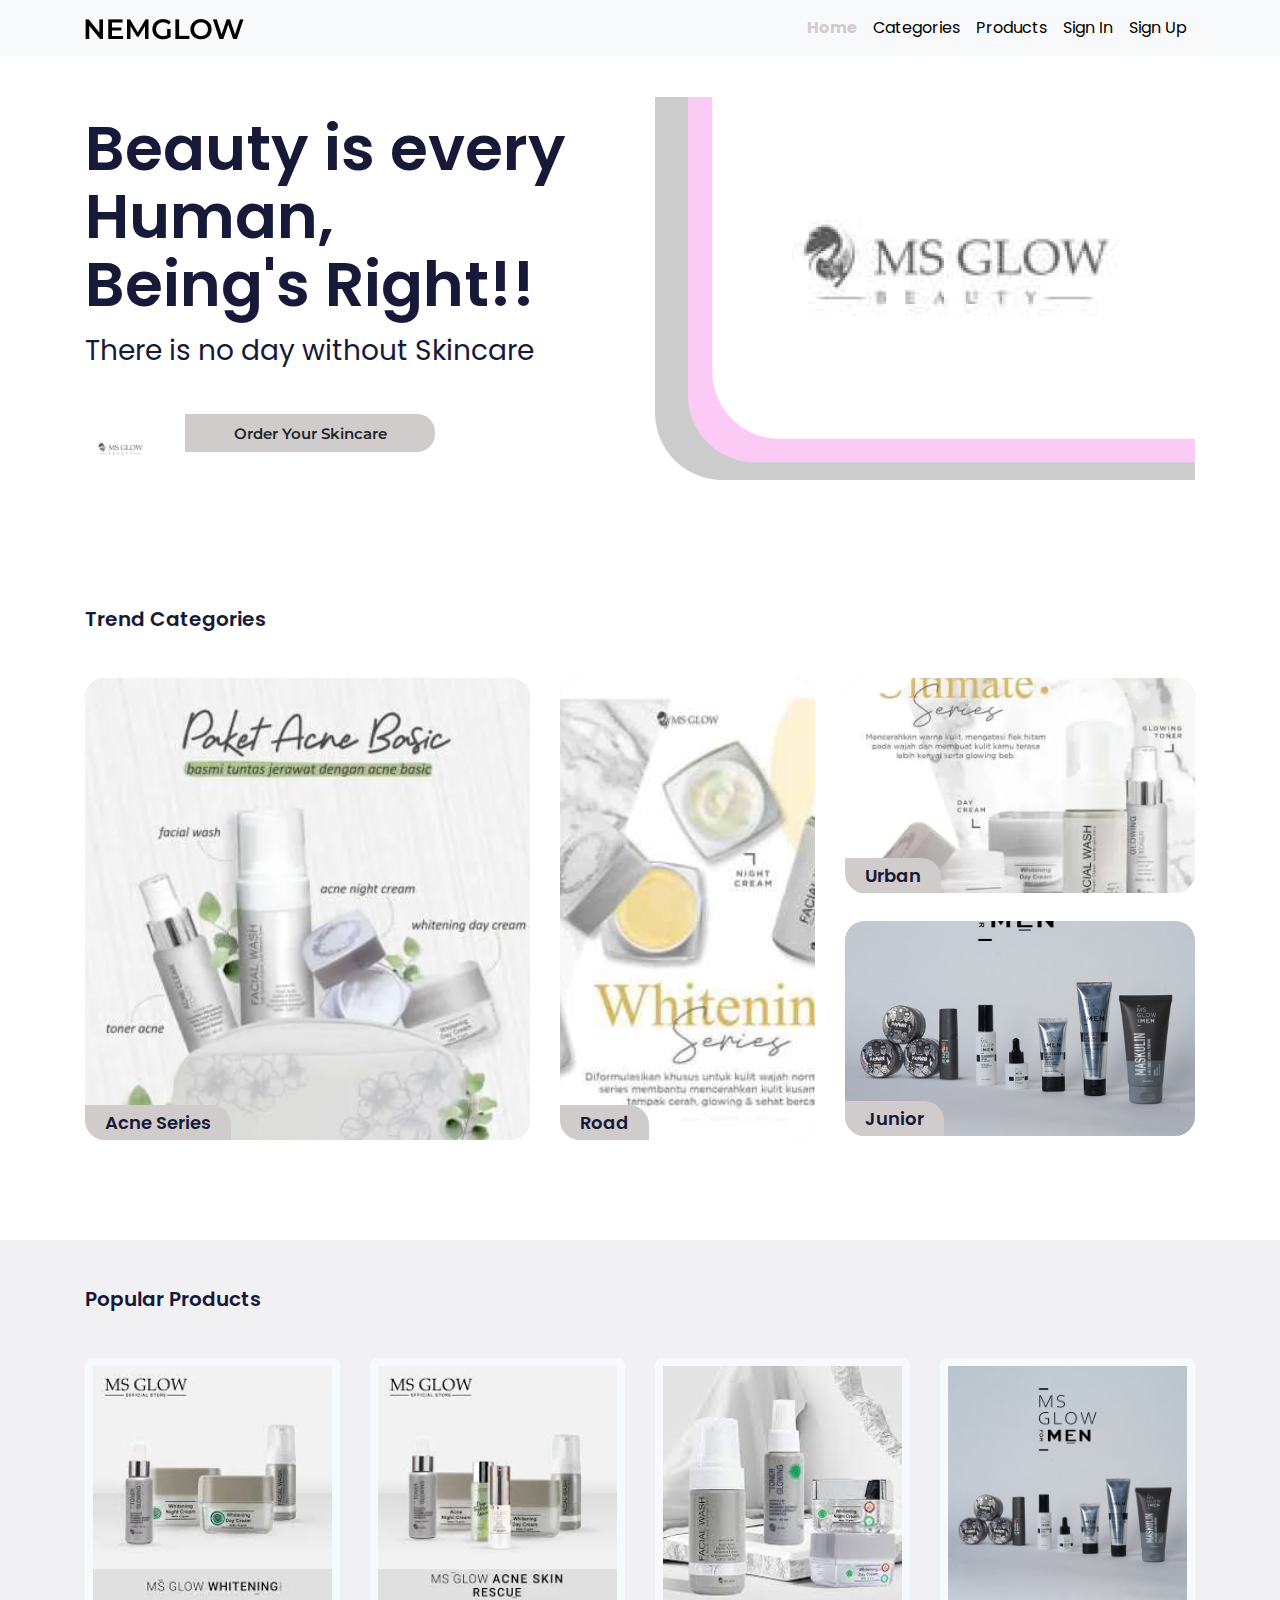
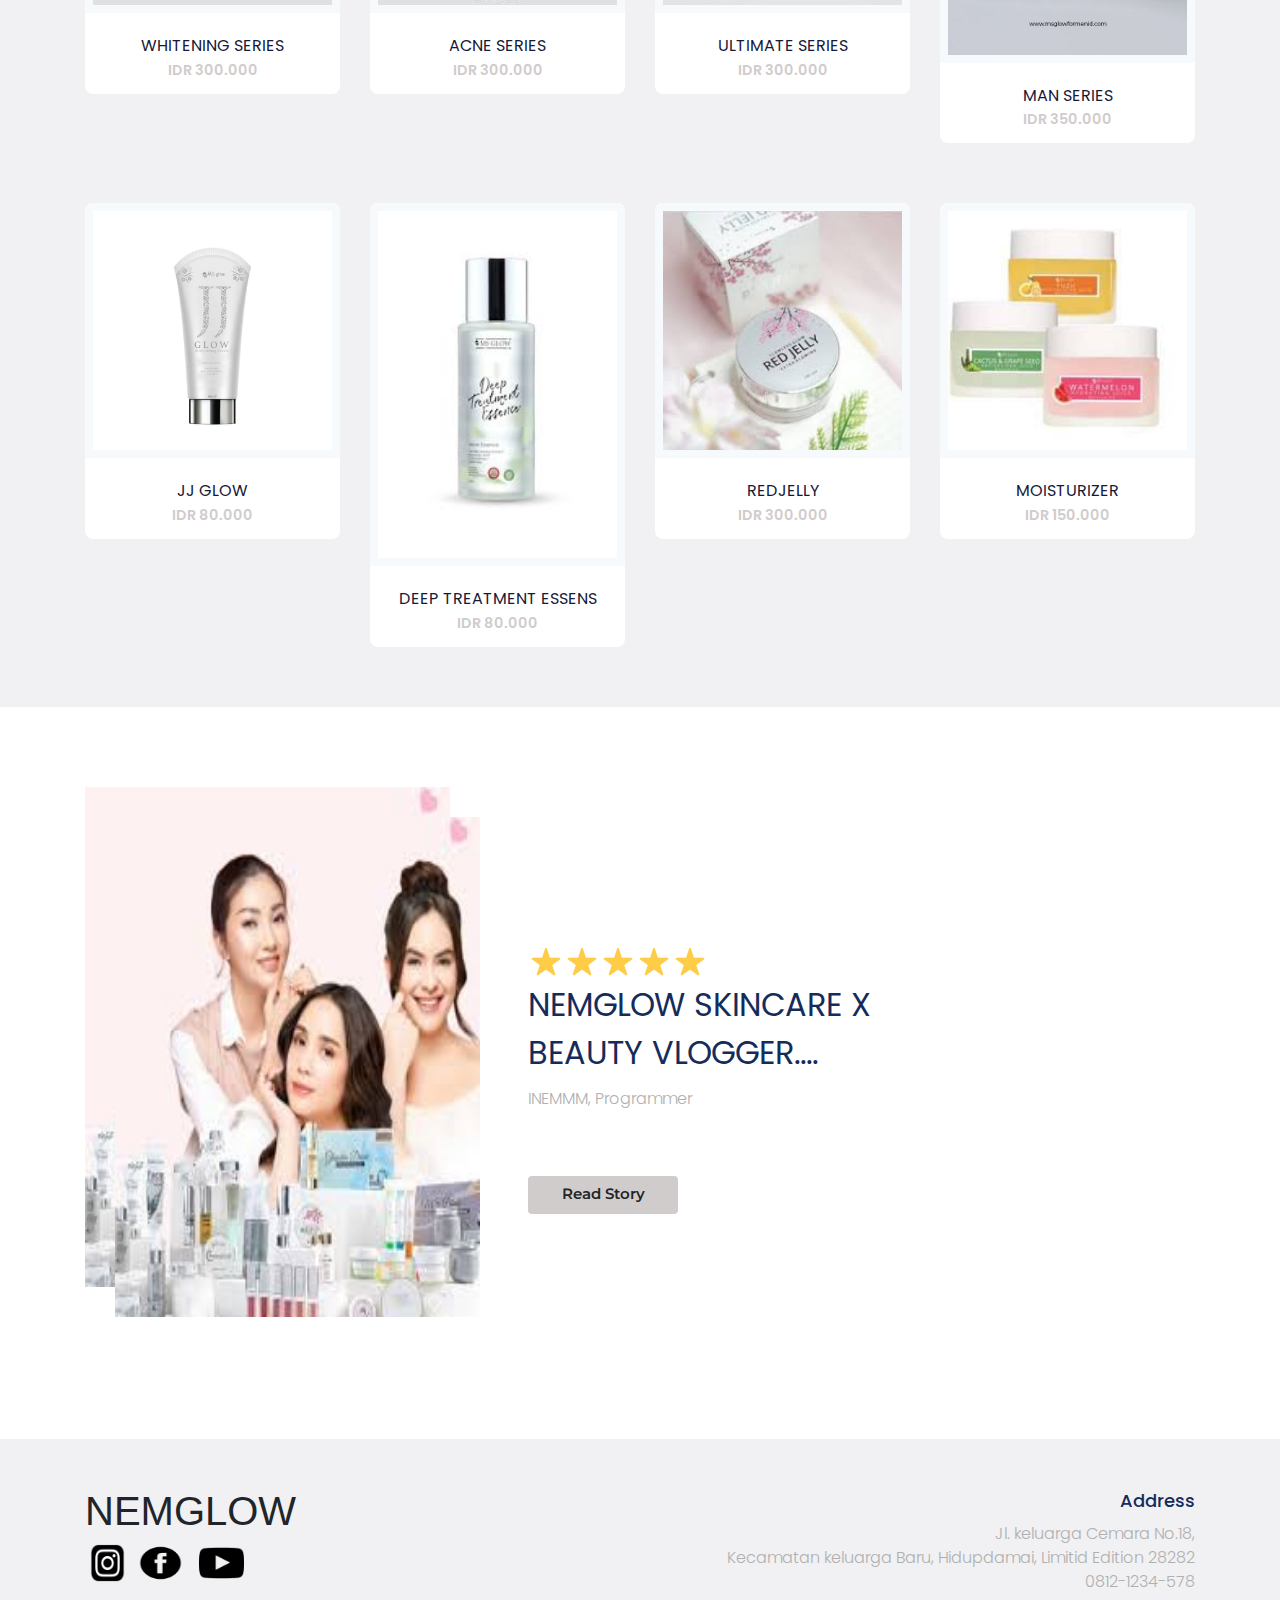
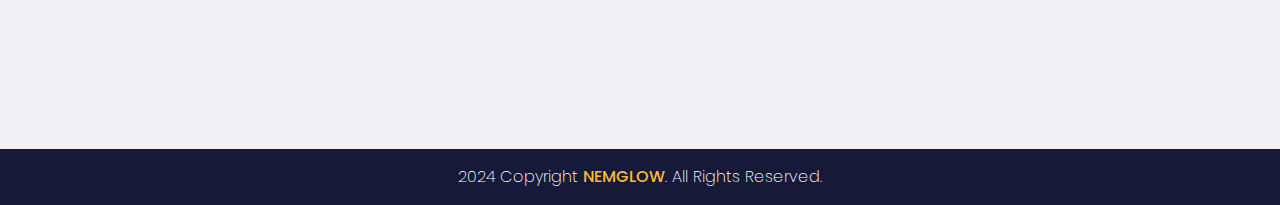
==== index.html @ 38a5e927 "first commit" ====
<!DOCTYPE html>
<html lang="en">
<head>
    <meta charset="UTF-8">
    <meta http-equiv="X-UA-Compatible" content="IE=edge">
    <meta name="viewport" content="width=device-width, initial-scale=1.0">
    <link rel="stylesheet" href="frontend/libraries/bootstrap/css/bootstrap.css">
    <link href="https://fonts.googleapis.com/css2?family=Montserrat:wght@100;300;400;500;600;700;800&family=Poppins:wght@400;500;600;800&display=swap" rel="stylesheet">
    <link rel="stylesheet" href="frontend/styles/main.css">
    <title>NEMGLOW</title>
</head>
<body>
  <header>
    <nav class="navbar navbar-expand-lg navbar-light fixed-top bg-light">
      <div class="container">
        <a class="navbar-brand" href="#">
          <img src="frontend/images/NEMGLOW.png" style="width: ;">
        </a>
        <button class="navbar-toggler" type="button" data-toggle="collapse" data-target="#navbarSupportedContent" aria-controls="navbarSupportedContent" aria-expanded="false" aria-label="Toggle navigation">
          <span class="navbar-toggler-icon"></span>
        </button>
        <div class="collapse navbar-collapse" id="navbarSupportedContent">
          <ul class="navbar-nav ml-auto">
            <li class="nav-item">
              <img src="frontend/images/" class="mr-5" alt="">
            </li>
            <li class="nav-item">
              <a class="nav-link active" href="index.html">Home</a>
            </li>
            <li class="nav-item">
              <a class="nav-link" href="#">Categories</a>
            </li>
            <li class="nav-item">
              <a class="nav-link" href="pages/detail.html">Products</a>
            </li>
            <li class="nav-item">
              <a class="nav-link" href="pages/login.html">Sign In</a>
            </li>
            <li class="nav-item">
              <a class="nav-link" href="#">Sign Up</a>
            </li>
          </ul>
        </div>
      </div>
    </nav>
  </header>

  <!-- Hero Banner -->
  <section class="pt-5 hero-banner">
    <div class="container">
      <div class="row align-items-center">
        <div class="col-md-6 pr-5">
          <h1 class="mb-3">
            Beauty is every Human, <br> Being's Right!!
          </h1>
          <p class="mb-5 w-100">
            There is no day without Skincare
          </p>
          <img src="frontend/images/logo ms glow.jfif" alt="logo bikestore" class="banner-logo">
          <button class="btn btn-cta p-2">Order Your Skincare</button>
        </div>
  
        <div class="col-md-6 pl-6 mt-5">
          <div>
            <img src="frontend/images/BANNER MS GLOW.png" alt="" class="img-fluid ">
            <!-- <img src="frontend/images/banner-frame.png" alt="" class="img-fluid position-absolute banner-img-frame">
            <img src="frontend/images/banner-frame-1.png" alt="" class="img-fluid position-absolute banner-img-frame-1"> -->
          </div>
        </div>
      </div>
    </div>
  </section>

  <!-- Trend Categories -->
  <section class="container categories">
    <h4 class="mb-5">Trend Categories</h4>
    <div class="row">
      <div class="col-6 col-md-5 component-categories d-block">
        <div class="tag">
          <span>Acne Series</span>
        </div>
        <a href="pages/detail.html">
          <div class="categories-thumbnail">
            <div class="categories-image" style="background-image: url('frontend/images/acne\ basic.webp');">
            </div>
          </div>
        </a>
      </div>
      <div class="col-6 col-md-3 component-categories d-block">
        <div class="tag">
          <span>Road</span>
        </div>
        <a href="pages/detail.html">
          <div class="categories-thumbnail">
            <div class="categories-image" style="background-image: url('frontend/images/whitening\ series.jpg');">

            </div>
          </div>
        </a>
        <!-- <div class="card">card</div> -->
      </div>
      <div class="col-12 col-md-4">
        <div class="row">
          <div class="col-12 col-md-12 component-categories d-block">
            <div class="tag">
              <span>Urban</span>
            </div>
            <a href="pages/detail.html">
              <div class="categories-thumbnail-small">
                <div class="categories-image" style="background-image: url('frontend/images/ultimate\ series.webp');">
    
                </div>
              </div>
            </a>
          </div>
        </div>
        <div class="row mt-2">
          <div class="col-12 col-md-12 component-categories d-block">
            <div class="tag">
              <span>Junior</span>
            </div>
            <a href="pages/detail.html">
              <div class="categories-thumbnail-small">
                <div class="categories-image" style="background-image: url('frontend/images/ms\ glow\ man.jpg');">
    
                </div>
              </div>
            </a>
          </div>
        </div>
      </div>
    </div>
  </section>

  <!-- Popular Products -->
  <section class="popular-products">
    <div class="container">
      <div class="row">
        <div class="col-12">
          <h4 class="mb-5 mt-5">Popular Products</h4>
        </div>
      </div>
      <div class="row">
        <div class="col-6 col-md-4 col-lg-3">
          <a href="pages/detail.html" class="component-products d-block"> 
            <div class="products-image mb-4">
              <img src="frontend/images/WHITENING 2.jfif" alt="" class="w-100">
            </div>
            <div class="products-text mb-2">
              Whitening Series
            </div>
            <div class="products-price">
              IDR 300.000
            </div>
          </a>
        </div>
        <div class="col-6 col-md-4 col-lg-3">
          <a href="pages/detail.html" class="component-products d-block"> 
            <div class="products-image mb-4">
              <img src="frontend/images/ACNE SERIES 2.jfif" alt="" class="w-100">
            </div>
            <div class="products-text mb-2">
              Acne Series
            </div>
            <div class="products-price">
              IDR 300.000
            </div>
          </a>
        </div>
        <div class="col-6 col-md-4 col-lg-3">
          <a href="pages/detail.html" class="component-products d-block"> 
            <div class="products-image mb-4">
              <img src="frontend/images/PAKET MS GLOW.jfif" alt="" class="w-100">
            </div>
            <div class="products-text mb-2">
              Ultimate Series
            </div>
            <div class="products-price">
              IDR 300.000
            </div>
          </a>
        </div>
        <div class="col-6 col-md-4 col-lg-3">
          <a href="pages/detail.html" class="component-products d-block"> 
            <div class="products-image mb-4">
              <img src="frontend/images/ms glow man.jpg" alt="" class="w-100">
            </div>
            <div class="products-text mb-2">
              Man Series
            </div>
            <div class="products-price">
              IDR 350.000
            </div>
          </a>
        </div>
        <div class="col-6 col-md-4 col-lg-3">
          <a href="pages/detail.html" class="component-products d-block"> 
            <div class="products-image mb-4">
              <img src="frontend/images/jj glow.webp" alt="" class="w-100">
            </div>
            <div class="products-text mb-2">
              jj Glow
            </div>
            <div class="products-price">
              IDR 80.000
            </div>
          </a>
        </div>
        <div class="col-6 col-md-4 col-lg-3">
          <a href="pages/detail.html" class="component-products d-block"> 
            <div class="products-image mb-4">
              <img src="frontend/images/dep treatment essens.jfif" alt="" class="w-100">
            </div>
            <div class="products-text mb-2">
              Deep Treatment Essens
            </div>
            <div class="products-price">
              IDR 80.000
            </div>
          </a>
        </div>
        <div class="col-6 col-md-4 col-lg-3">
          <a href="pages/detail.html" class="component-products d-block"> 
            <div class="products-image mb-4">
              <img src="frontend/images/redjelly2.jfif" alt="" class="w-100">
            </div>
            <div class="products-text mb-2">
              RedJelly 
            </div>
            <div class="products-price">
              IDR 300.000
            </div>
          </a>
        </div>
        <div class="col-6 col-md-4 col-lg-3">
          <a href="pages/detail.html" class="component-products d-block"> 
            <div class="products-image mb-4">
              <img src="frontend/images/moisturizer.jfif" alt="" class="w-100">
            </div>
            <div class="products-text mb-2">
              Moisturizer
            </div>
            <div class="products-price">
              IDR 150.000
            </div>
          </a>
        </div>
      </div>
    </div>
  </section>

  <!-- Testimonial -->
  <section class="testimonial">
    <div class="container">
      <div class="row align-items-center">
        <div class="col-auto">
          <div class="testimonial-hero">
            <img src="frontend/images/testimoni ms glow.jfif" alt="Testimonial" class="position-absolute testimonial-hero-image">
            <img src="frontend/images/testimoni ms glow.jfif" alt="Testimonial" class="testimonial-frame">
          </div>
        </div>
        <div class="colfa-rotate-180 col-md-4 ml-5">
          <div class="stars align-items-center">
            <img src="frontend/images/stars.png" alt="">
          </div>
          <h2 class="testimonial-text">NEMGLOW SKINCARE X BEAUTY VLOGGER....</h2>
          <p class="testimonial-name
          ">INEMMM, Programmer</p>
          
          <a href="#" class="btn btn-testimonial mt-5">
            Read Story
          </a>
        </div>
      </div>
    </div><br><br><br>
  </section>

  <!-- Footer -->
  <div class="footer">
    <div class="container">
      <div class="row">
        <div class="col-6">
          <h1 class="mt-5 text-uppercase">NEMGLOW</h1>
          <div class="d-flex flex-row">
            <a href="https://mail.google.com/mail/u/0/#inbox">
              <img src="frontend/images/icon-ig.png">
            </a>
            <img src="frontend/images/icon-fb.png"  class="ml-2">
            <img src="frontend/images/icon-youtube.png"  class="ml-3">
          </div>
        </div>
        <div class="col-6">
          <div class="footer-tag mt-5">
            <h3>Address</h3>
            <p>Jl. keluarga Cemara No.18, <br>
              Kecamatan keluarga Baru, Hidupdamai, Limitid Edition 28282 <br>0812-1234-578
            </p>
          </div>
        </div>
      </div>
    </div>
  </div>

  <footer>
    <div class="container">
      <div class="row">
        <div class="col-12 text-center">
          <p class="pt-3">
            2024 Copyright <a href="#">NEMGLOW</a>. All Rights Reserved.
          </p>
        </div>
      </div>
    </div>
  </footer> 


  <script src="frontend/libraries/jquery-3.6.0.min.js"></script>
  <script src="frontend/libraries/bootstrap/js/bootstrap.js"></script>
</body>
</html>
---- frontend/styles/main.css ----
header {
    border-bottom: 1px solid #e9ecef;
    width: 100%;
    position: relative;
}

.navbar-brand img {
    max-height: 80px;
}

.nav-item {
    font-family: 'poppins', sans-serif;
    font-weight: 400;
}

.nav-item.active {
    font-family: 'poppins', sans-serif;
    font-weight: 600;
    color: #D1CCCC !important;
}

ul li a {
    color: #000000 !important;
}

ul li a:hover {
    color: #D1CCCC !important;
}

.nav-item .nav-link.active {
    font-weight: bold;
    color: #D1CCCC !important;
}

/* Hero Banner */
section.hero-banner {
    margin-bottom: 8rem;
}

section h1 {
    font-size: 62px;
    font-style: normal;
    font-family: 'Poppins';
    font-weight: 600;
    line-height: 110%;
    color: #171938;
    
}

section h4 {
    font-family: 'Poppins';
    font-style: normal;
    font-weight: 600;
    font-size: 20px;
    line-height: 110%;
    color: #171938;
}

section p {
    font-family: 'Poppins';
    font-style: normal;
    font-weight: 400;
    font-size: 28px;
    line-height: 110%;
    color: #171938;
}

section .btn-cta {
    background-color: #D1CCCC;
    font-family: 'Montserrat', sans-serif;
    font-weight: 600;
    font-size: 15px;

    position: absolute;
    width: 250px;
    height: 38px;
    left: 115px;
    border-radius: 0px 18px 18px 0px;
}

section .btn-cta:hover {
    background-color: #D1CCCC;
}

section .banner-logo {
    position:absolute ;
    width: 70px;
}

section .banner-img {
    margin: -110px 0 0 0;
    
    max-width: 480px;
}
section .banner-img-frame {
    margin: -90px 0 0 40px;
    z-index: 1;
    max-width: 480px;
}
section .banner-img-frame-1 {
    margin: -70px 0 0 20px;
    max-width: 480px;
}

.card {
    height: 100%;
}

/* Categories */
section.categories {
    margin-bottom: 5rem;
}

.component-categories {
    margin-bottom: 20px;
}

.component-categories:hover {
    text-decoration: none;
}

.tag {
    z-index: 3;
    background-color: #D1CCCC;
    padding: .25rem 1.25rem;
    position: absolute;
    bottom: 0;
    left: 15px;
    color: white;
    min-height: 30px;
    border-radius: 0px 20px;
    
}

.tag span {
    font-family: 'Poppins';
    font-style: normal;
    font-weight: 600;
    font-size: 18px;
    color: #171938;
}

.categories-thumbnail {
    width: 100%;
    height: 462px;
    border-radius: 20px;
    overflow: hidden;
    position: relative;
    z-index: 1;
}

.categories-thumbnail:hover .categories-image {
    transform: scale(1.1);
}

.categories-thumbnail-small {
    width: 100%;
    height: 215px;
    border-radius: 20px;
    overflow: hidden;
    position: relative;
    z-index: 1;
}

.categories-thumbnail-small:hover .categories-image {
    transform: scale(1.1);
}

.categories-image {
    width: 100%;
    height: 100%;

    background-color: #ddd;
    background-position: center;
    background-size: cover;
    background-repeat: no-repeat;

    transition: all 0.3s ease;
}

/* Products */
section.popular-products {
    margin-bottom: 5rem;
    background-color: rgba(23, 25, 56, 0.06);
}

.component-products {
    margin-bottom: 20px;
    background: #ffffff;
    border-radius: 8px;
    border: #000000;
    transition: all 0.2s ease-in-out;
    padding-bottom: 15px;
    margin-bottom: 60px;
}

.component-products:hover {
    text-decoration: none;
    transform: scale(1.1);
}


.products-image {
    padding: 0.5rem;

    border-radius: 8px 8px 0px 0px;
    background: #F6FAFD;
    background-position: center;
    background-size: cover;
    background-repeat: no-repeat;

    transition: all 0.3s ease;
}

.products-text {
    font-family: 'Poppins';
    font-style: normal;
    text-transform: uppercase;
    font-weight: 400;
    font-size: 1rem;
    line-height: 110%;
    text-align: center;
    color: #171938;
}

.products-price {
    font-family: 'Poppins';
    font-style: normal;
    font-weight: 600;
    font-size: 0.9rem;
    line-height: 110%;
    text-align: center;
    color: #D1CCCC;
}

/* Testimonial */
.testimonial {
    margin-bottom: 5rem;
}

.testimonial-hero-image {
    z-index: 1;  
    margin: 30px 0px 0px 30px;
    width: 365px;
    height: 500px;
}

.testimonial-frame {
    width: 365px;
    height: 500px;
}

.stars img{
    width: 180px;
}

.testimonial-text {
    font-family: 'Poppins';
    font-style: normal;
    font-weight: 400;
    font-size: 32px;
    line-height: 48px;

    color: #152C5B;
}

.testimonial-name {
    font-family: 'Poppins';
    font-style: normal;
    font-weight: 300;
    font-size: 16px;
    line-height: 27px;
    color: #B0B0B0;
}

.btn-testimonial {
    background-color: #D1CCCC;
    font-family: 'Montserrat', sans-serif;
    font-weight: 600;
    font-size: 15px;

    position: absolute;
    width: 150px;
    height: 38px;
    border-radius: 4px;
}

.btn-testimonial:hover {
    box-shadow: 0px 8px 15px rgba(50, 82, 223, 0.3);
    border-radius: 4px;
}

/* Footer */
.footer {
    height: 310px;
    background-color: rgba(23, 25, 56, 0.06);
}

.footer img {
    width: 45px;
    height: 40px;
}

.footer-tag {
    text-align: right;
}

.footer-tag h3 {
    font-family: 'Poppins';
    font-style: normal;
    font-weight: 500;
    font-size: 18px;
    line-height: 27px;
    text-align: right;

    color: #152C5B;
}

.footer-tag p {
    font-family: 'Poppins';
    font-style: normal;
    font-weight: 300;
    font-size: 16px;
    line-height: 24px;
    text-align: right;

    color: #B0B0B0;
}

.footer-copyright {
    background-color: #171938;
    text-align: center;
    padding-top: 5px;
    padding-bottom: 5px;

}

footer {
    background-color: #171938;
}

footer p {
    font-family: 'Poppins';
    font-style: normal;
    font-weight: 200;
    font-size: 16px;
    line-height: 24px;
    color: #FFFFFF;
    
}

footer p a{
    font-weight: 500;
    color: #FCBB3A;
    transition: all 0.2s ease-in-out;
}

footer p a:hover{
    text-decoration: none;
    font-weight: 500;
    color: #f8a90b;
    transform: scale(1.1);
}

/* Breadcrumb */
.bike-breadcrumbs .breadcrumb{
    background: transparent;
    padding: 0;
    padding-top: 10px;
    padding-bottom: 10px;
    margin-top: 10px;
    font-family: 'poppins', sans-serif;
}

.breadcrumb-item + .breadcrumb-item::before {
    padding-left: 1.5rem;
    padding-right: 1.5rem;
}

.breadcrumb-item a{
    font-weight: 500;
    color: #C4C4C4;
}

.breadcrumb-item.active{
    font-weight: 500;
    color: #171938;
}

.xzoom-container {
    display: block;
    width: 650px;
}

.xzoom-container .xzoom {
    width: 100%;
    border-radius: 20px;
}

.xzoom-gallery {
    border-radius: 10px;
}

.bike-heading {
    margin-top: 50px;
}

.bike-heading h1{
    font-family: 'Poppins';
    font-style: normal;
    font-weight: 500;
    font-size: 20px;
    line-height: 30px;
    color: #152C5B;
}

.bike-heading p{
    font-family: 'Poppins';
    font-style: normal;
    font-weight: 300;
    font-size: 16px;
    line-height: 170%;
    color: #B0B0B0;

}

.bike-heading .card {
    border: 1px solid #E5E5E5;
    border-radius: 15px;
}

.bike-heading .booking-title {
    font-weight: 500;
    font-size: 20px;
    color: #152C5B;
}

.bike-heading .booking-price {
    font-weight: 500;
    font-size: 36px;
    color: #1ABC9C;
}

.bike-heading .subtitle {
    color: #152C5B;
    font-weight: 400;
    margin-top: 12px;
}

.bike-heading .input-number .input-group{
    background-color: white;
}

.bike-heading .input-group-text{
    border: 0;
    cursor: pointer;
    color: white;
    padding: 0;
    border-radius: 4px !important;
    font-size: 24px;
    width: 40px;
    height: 40px;
    display: flex;
    justify-content: center;
    user-select: none;
}

.bike-heading .input-group-text.minus{
    background-color: #E74C3C;
}

.bike-heading .input-group-text.plus{
    background-color: #1ABC9C;
}

.bike-heading .input-group .form-control{
    border: 1;
    border-radius: 0;
    outline: 0;
    box-shadow: none;
    background-color: #F5F6F8;
    padding-top: 0.575rem;
    padding-bottom: 0.575rem;
    text-align: center;
}

.bike-heading .btn-booking {
    background-color: #3252DF;
    border-radius: 4px;
}

.bike-heading .btn-booking:hover {
    background-color: #142fa7;
    box-shadow: 0px 8px 15px rgba(50, 82, 223, 0.3);
}

.booking-page-1{
    margin-bottom: 160px;
}

.booking-page-1 img {
    margin-bottom: 160px;
    width: 300px;
}

.stepper {
    margin-top: 61px;
    margin-bottom: 44px;
}

.title-booking {
    color: #152C5B;
    font-weight: 600;
    font-size: 36px;
}

.subtitle-booking {
    color: #B0B0B0;
    font-weight: 300;
    font-size: 18px;
}

.brand-book {
    font-weight: 400;
    font-size: 20px;
    padding-left: 10px;
    color: #152C5B;
}
.price-book {
    font-weight: 300;
    font-size: 20px;
    padding-left: 60px;
    color: #152C5B;
}

.form-booking label{
    margin-top: 20px;
    font-weight: 500;
    font-size: 16px;
    color: #152C5B;
}

.form-booking .input-group {
    background-color: white;
}

.form-booking .input-group .form-control{
    border: 0;
    background: #F5F6F8;
    border-radius: 10px;
    outline: 0;
    box-shadow: none;
    padding-top: 0.575rem;
    padding-bottom: 0.575rem;
}
.form-booking .input-group .custom-file .custom-file-input{
    border: 0;
    background: #F5F6F8;
    border-radius: 10px;
    outline: 0;
    box-shadow: none;
    padding-top: 0.575rem;
    padding-bottom: 0.575rem;
}

.form-booking .input-group .form-control::placeholder{
    background: #F5F6F8;
}

.btn-continue-booking {
    border: 0;
    color: #000000;
    background: #FCBB3A;
    border-radius: 5px;
}
.btn-continue-booking:hover {
    color: #000000;
    background: #f0aa1e;
    box-shadow: 0px 8px 15px rgba(0, 0, 0, 0.25);
}

.btn-cancel-booking {
    margin-top: 5px;
    border: 0;
    color: #B3B3B3;
    background: #F5F6F8;
    border-radius: 5px;
}
.btn-cancel-booking:hover {
    color: #000000;
    background: #cdcdcd;
    box-shadow: 0px 8px 15px rgba(0, 0, 0, 0.25);
}
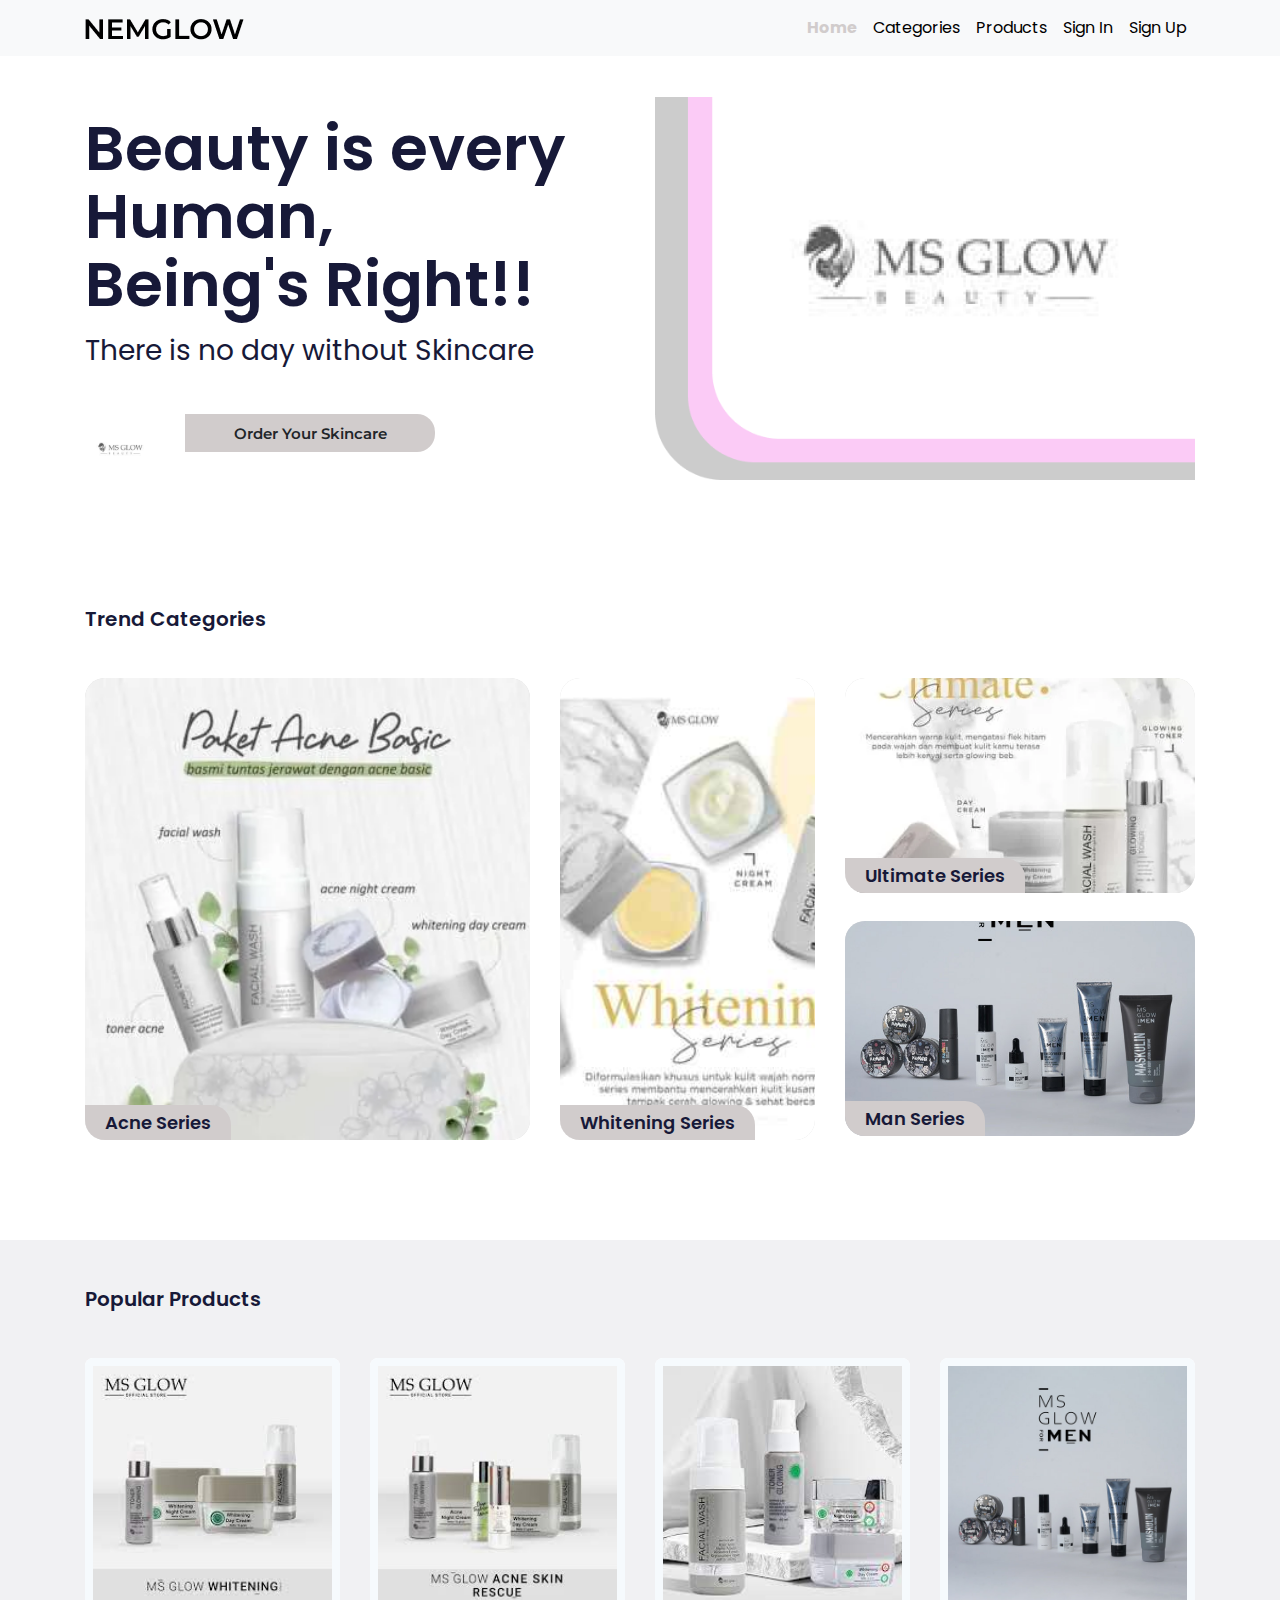
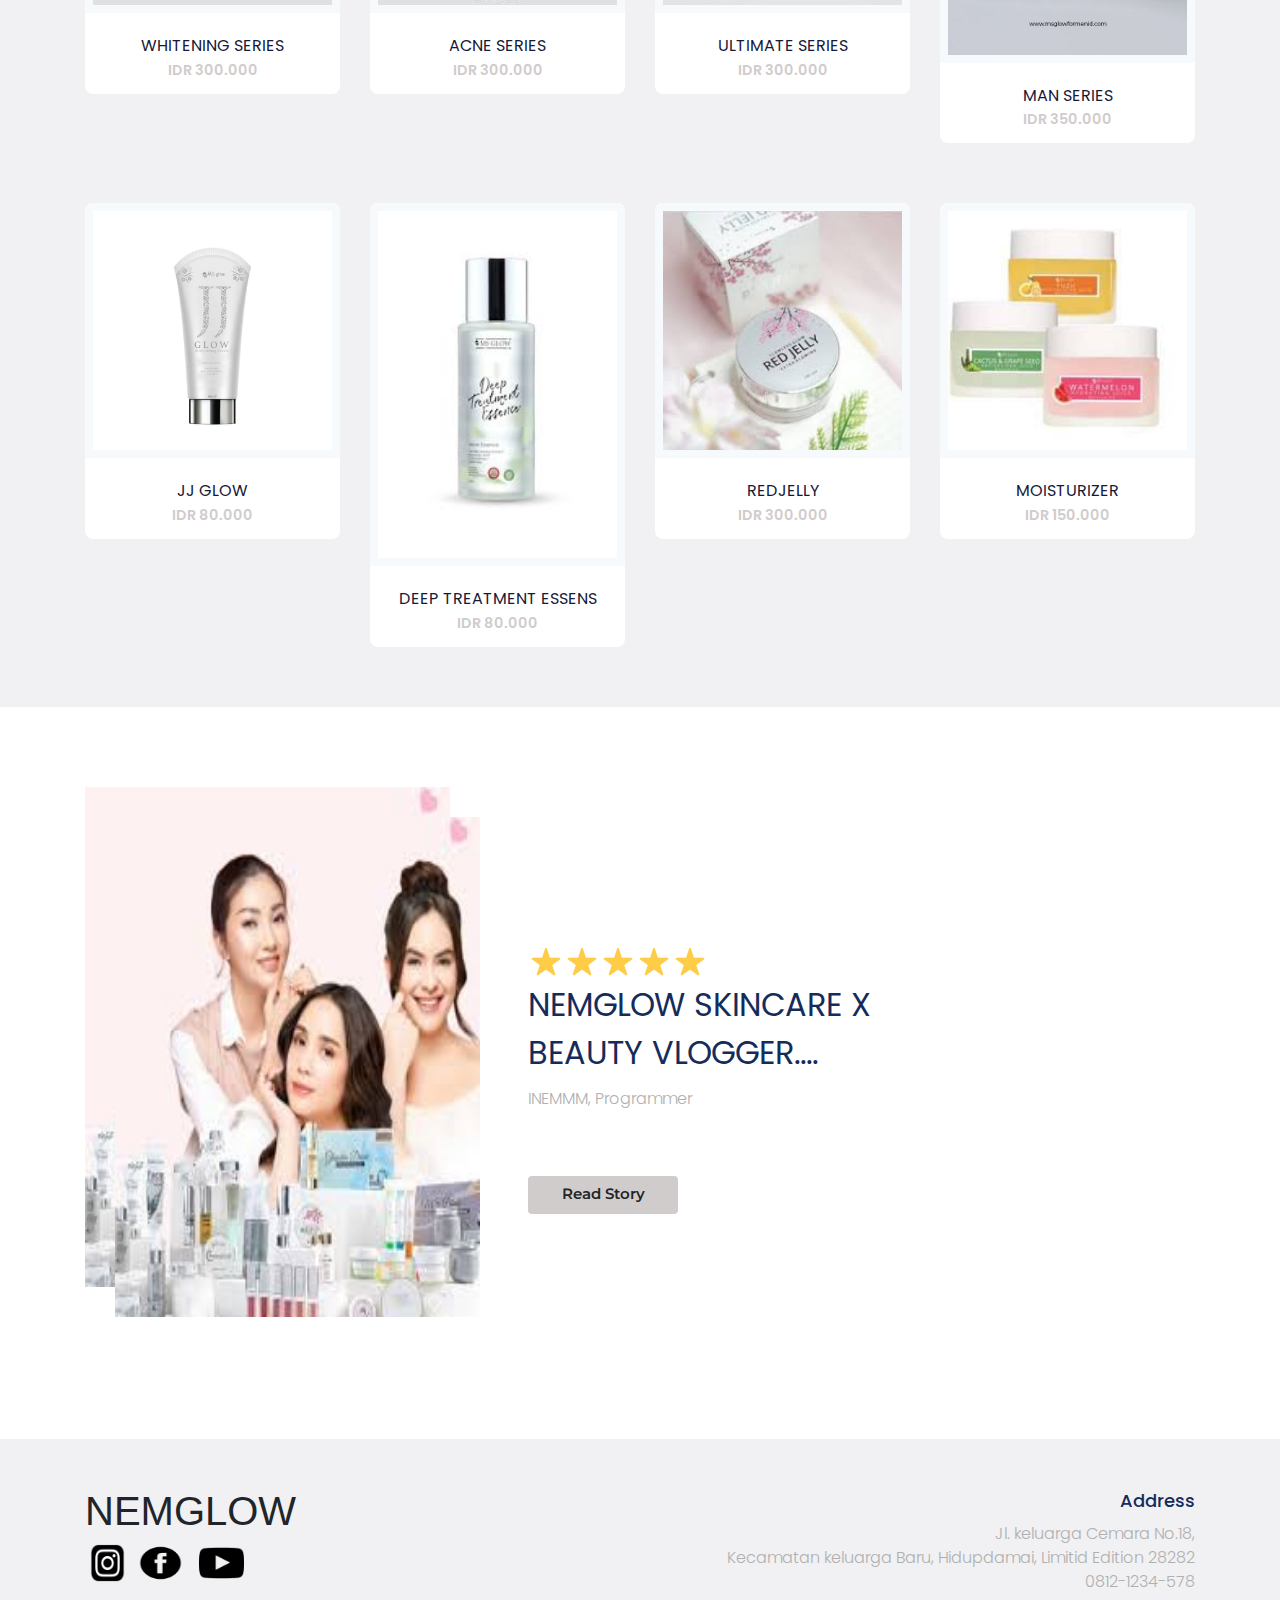
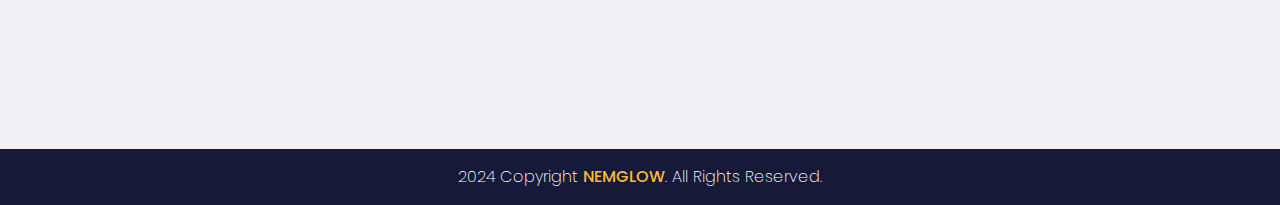
==== commit 22439029: "first commit" ====
--- a/index.html
+++ b/index.html
@@ -88,7 +88,7 @@
       </div>
       <div class="col-6 col-md-3 component-categories d-block">
         <div class="tag">
-          <span>Road</span>
+          <span>Whitening Series</span>
         </div>
         <a href="pages/detail.html">
           <div class="categories-thumbnail">
@@ -103,7 +103,7 @@
         <div class="row">
           <div class="col-12 col-md-12 component-categories d-block">
             <div class="tag">
-              <span>Urban</span>
+              <span>Ultimate Series</span>
             </div>
             <a href="pages/detail.html">
               <div class="categories-thumbnail-small">
@@ -117,7 +117,7 @@
         <div class="row mt-2">
           <div class="col-12 col-md-12 component-categories d-block">
             <div class="tag">
-              <span>Junior</span>
+              <span>Man Series</span>
             </div>
             <a href="pages/detail.html">
               <div class="categories-thumbnail-small">
